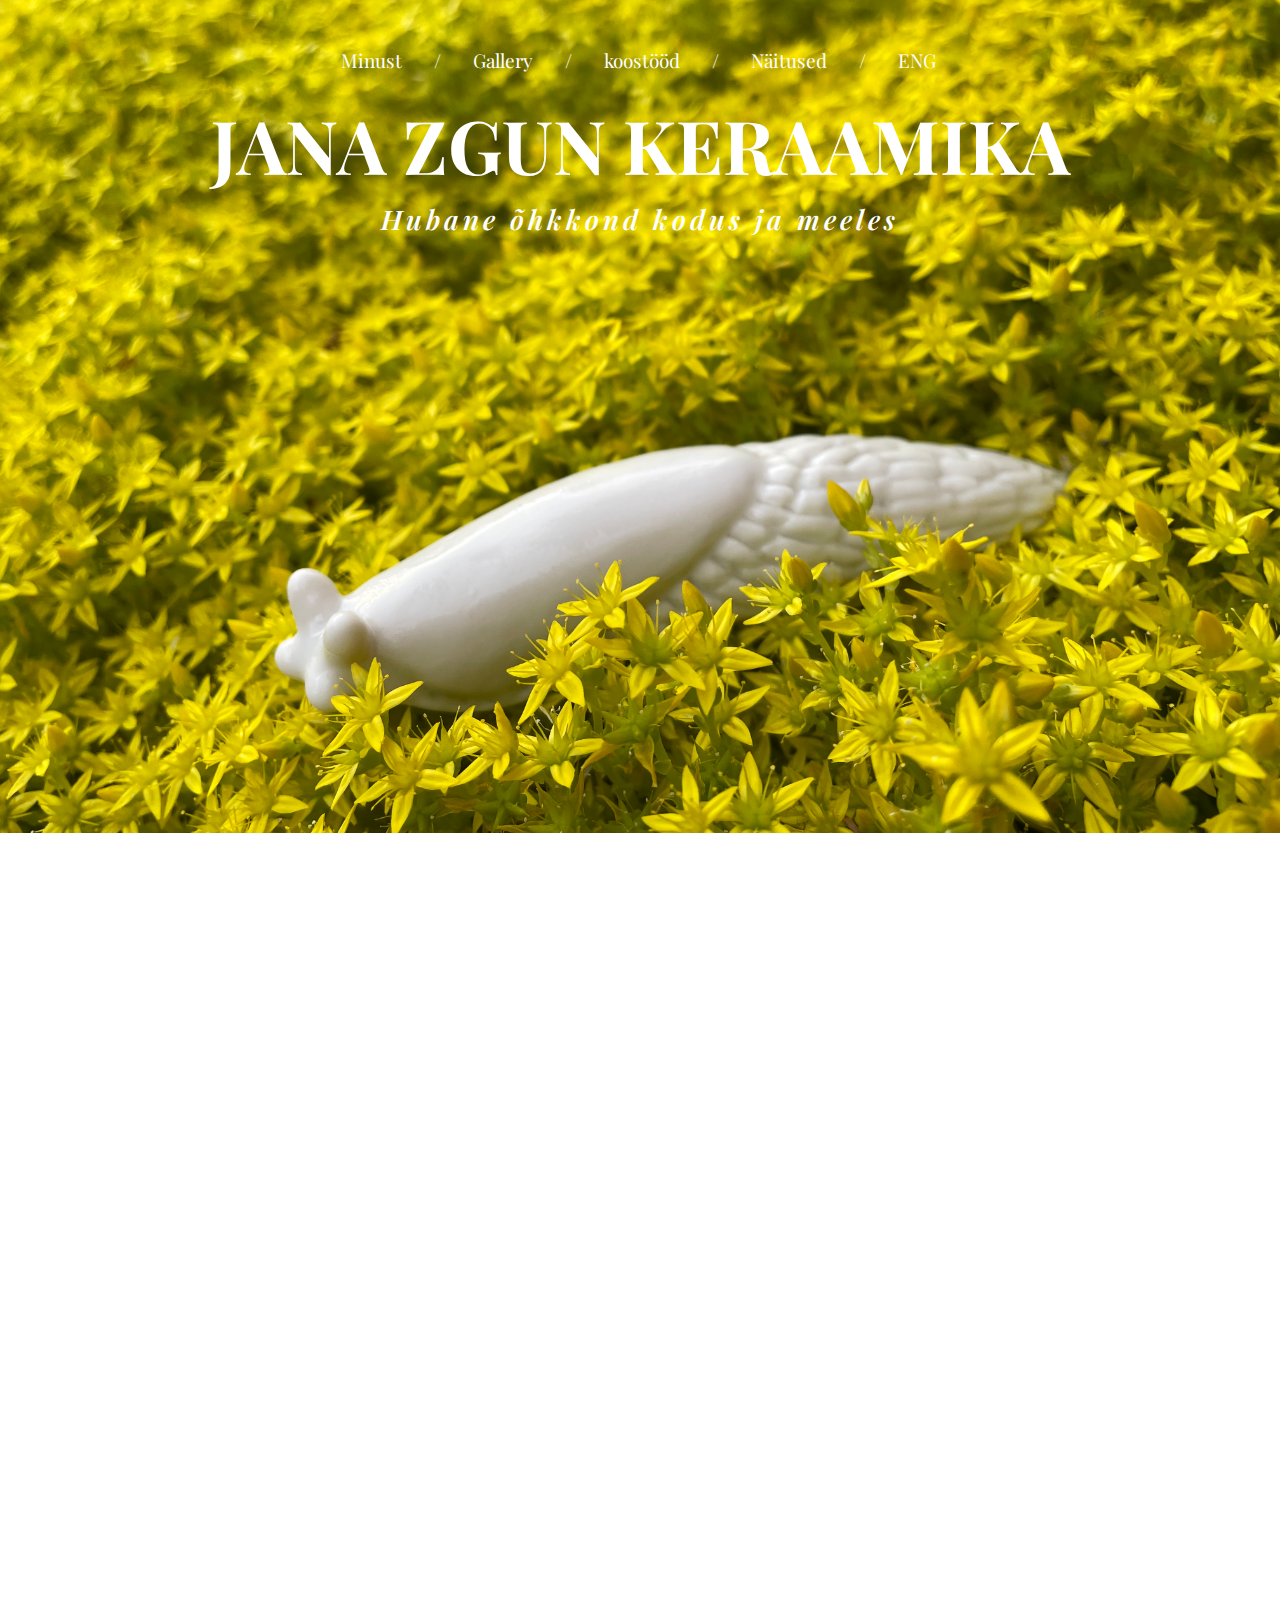
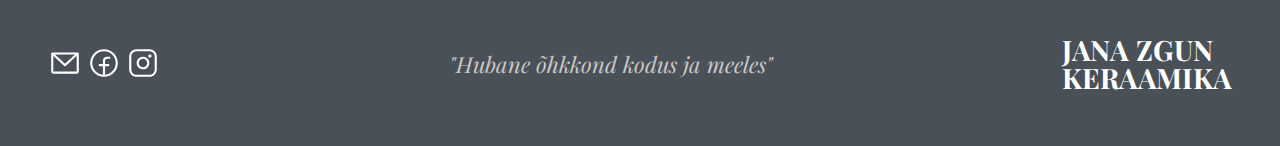
==== est.html @ 468ad450 "Update est.html" ====
<!DOCTYPE html>
<html lang="en">

<head>
    <meta charset="UTF-8">
    <meta name="viewport" content="width=device-width, initial-scale=1.0">
    <link rel="preconnect" href="https://fonts.googleapis.com">
    <link rel="preconnect" href="https://fonts.gstatic.com" crossorigin>
    <link href="https://fonts.googleapis.com/css2?family=Playfair+Display:ital,wght@0,400;0,500;0,600;0,700;0,800;1,400;1,500&display=swap" rel="stylesheet">
    <link rel="stylesheet" href="css/style.css?v1">
    <title>Jana Zgun Ceramics</title>
</head>

<body>
    <div class="wrapper">
        <div class="moving-bg"></div>

        <div class="wrapper__inner">
            <header class="header">
                <nav class="nav">
                    <ul class="nav__list">
                        <li class="nav__item"><a href="#about" class="nav__link">Minust</a></li>
                        <li class="nav__item"><span class="nav__link">/</span></li>
                        <li class="nav__item"><a href="#gallery" class="nav__link">Gallery</a></li>
                        <li class="nav__item"><span class="nav__link">/</span></li>
                        <li class="nav__item"><a href="#collaborations" class="nav__link">koostööd</a></li>
                        <li class="nav__item"><span class="nav__link">/</span></li>
                        <li class="nav__item"><a href="#exhibitions" class="nav__link">Näitused</a></li>
                        <li class="nav__item"><span class="nav__link">/</span></li>
                        <li class="nav__item"><a href="index.html" class="nav__link">ENG</a></li>
                    </ul>
                </nav>
                <div class="navigation__button">
                    <span class="navigation__icon"></span>
                </div>
                <div class="navigation__background">&nbsp;</div>
            </header>
            <section class="hero">
                <div class="hero__body">
                    <h1 class="hero__heading">JANA ZGUN KERAAMIKA</h1>
                    <h2 class="hero__subheading">Hubane õhkkond kodus ja meeles</h2>
                </div>
            </section>
        </div>
    </div>


    <main>
        <section class="about section" id="about">
            <div class="container">
                <div class="about__body">
                    <div class="about__img">
                        <img src="img/me.jpg" alt="me" srcset="">
                    </div>
                    <div class="about__content">
                        <h2 class="about__title">Tere, minu nimi on Jana.</h2>
                        <h3 class="about__subtitle">Mina olen <span>keraamika</span> artist.</h3>
                        <p class="about__text">
                            Ma elan imelises keraamika maailmas. Ma armastan savi kui materjali, sest selles oskan ma ennast väljendada kõige paremini. Täna ei huvita mind mitte ainult tööprotsess või uute oskuste arendamine, vaid ka keraamika ja portselani ajalugu laiemalt. Peaaegu igal riigil meie planeedil on oma keraamika ajalugu - see on ammendamatu teadmiste kogum, millest õppida ja ideid ammutada.
                            <br>
                            <br>
                            Savipakki avades hakkab süda kiiremini lööma, mis on märk sellest, et olen õiges kohas ja teen asja hingega. Mulle meeldib tunnetada erinevate savimasside omadusi, katsuda ja ette kujutada, mida sellest on võimalik teha. Pisiplastika modelleerimiseks saan inspiratsiooni loodusest - väikesed elukad, putukad ja teod, mis elavad lähedal metsas, pakuvad detailirohkuses stiliseerimiseks ja nikerdamiseks mõnusat väljakutset.
                        </p>
                    </div>

                </div>
            </div>
        </section>


        <section class="gallery section" id="gallery">
            <div class="container">
                <div class="gallery__wrapper">
                    <h2 class="gallery__title">Gallery</h2>

                    <div class="image__box--1">
                        <div class="image__wrapper"><img class="img--origin-1" src="img/gallery/1.jpg" alt=""></div>
                        <div class="image__wrapper"><img class="img--origin-2" src="img/gallery/2.jpg" alt=""></div>
                        <div class="image__wrapper"><img class="img--origin-3" src="img/gallery/3.jpg" alt=""></div>
                    </div>

                    <div class="image__box--2">
                        <div class="image__wrapper"><img class="img--origin-4" src="img/gallery/4.jpg" alt=""></div>
                        <div class="image__wrapper"><img class="img--origin-5" src="img/gallery/5.jpg" alt=""></div>
                    </div>

                    <div class="image__box--3">
                        <div class="image__wrapper"><img class="img--origin-6" src="img/gallery/6.jpg" alt=""></div>
                        <div class="image__wrapper"><img class="img--origin-7" src="img/gallery/8.jpg" alt=""></div>
                        <div class="image__wrapper"><img class="img--origin-8" src="img/gallery/7.jpg" alt=""></div>
                    </div>

                </div>
            </div>
        </section>


        <section class="collaborations section" id="collaborations">
            <div class="container">
                <h3 class="collaborations__headline"><span>KUMU</span> Koostöö</h3>
                <p class="collaborations__text">Meie koostöö KUMU-ga sai alguse aastal 2020. Valmistasin suveniirid näitusele “Egiptuse hiilgus. Niiluse oru kunst.”  Peale seda tegin KUMU logoga prossid ja need on populaarsed siiamaani.  Huvitavad ideed sündisid Kadrioru lossi suveniiride poe jaoks. Näiteks “Värvide tants: Soome modernistlik kunst” näitusele valmistasin värvilised ümargulised prossid, ning portselanist prossid inspireeritud Kadrioru lossi barokkinterjöörist.
                </p>
                <div class="collaborations__body">
                    <div class="collaborations__item">
                        <img class="collaborations__img" src="img/collaborations/1.jpg" alt="">
                    </div>
                    <div class="collaborations__item">
                        <img class="collaborations__img" src="img/collaborations/2.jpg" alt="">
                    </div>

                    <div class="collaborations__item">
                        <img class="collaborations__img" src="img/collaborations/3.jpg" alt="">
                    </div>

                    <div class="collaborations__item">
                        <img class="collaborations__img" src="img/collaborations/4.jpg" alt="">
                    </div>
                </div>
            </div>
        </section>




        <section id="exhibitions" class="exhibitions section">
            <div class="container">
                <h2 class="gallery__title">NÄITUSED</h2>
                <ul class="exhibitions__list">
                    <li class="exhibitions__item">EKerL., "Savihall sünd", ARS Keraamikakeskus, Tallinn - 2023</li>
                    <li class="exhibitions__item">EKerL, "Pinge", Disaini- ja arhitektuurigalerii, Tallinn - 2022</li>
                    <li class="exhibitions__item">Ühisnäitus ARS Keraamikakeskuses "Löikus*, Tallinn - 2022</li>
                    <li class="exhibitions__item">EKerL., "50 kannu*, ARS Keraamikakeskus, Tallinn - 2020</li>
                    <li class="exhibitions__item">EKerL, "Punane*, ARS Keraamikakeskus , Tallinn - 2020</li>
                    <li class="exhibitions__item">Ühisnäitus (Vene, Eesti ja Läti kunstnikud) "Savi väljendid", Kullo lastegalerii, Tallinn - 2019</li>
                    <li class="exhibitions__item">EKerL., "100 taldrikud", Maakonnaraamatukogu, Keila - 2018</li>
                    <li class="exhibitions__item">Eesti Kunstiakadeemia MA projektid Tase'17, Noblessneri valukoda, Tallinn - 2017</li>
                    <li class="exhibitions__item">EKerL, ROHELINE AAS 3", Tallinn - 2016</li>
                    <li class="exhibitions__item">*Arhailine , Peterburi riiklik linnaskulptuurimuuseum - 2016</li>
                    <li class="exhibitions__item">EKerL., "Armastus", Maakonnaraamatukogu, Keila - 2015</li>
                    <li class="exhibitions__item">XIII rahvusvaheline näitus *"Klaas ja keraamika maastikus", Klaasimuuseum, Peterburi - 2014</li>
                    <li class="exhibitions__item">EKerL., "Suur vaas", Tart Kunstimuuseum - 2012</li>
                    <li class="exhibitions__item">Eesti Kunstiakadeemia tudengite ühisnäitus, "Mütoloogilised olendid*, Lihula - 2010</li>
                </ul>
            </div>

        </section>



    </main>

    <footer class="footer">
        <div class="container">
            <div class="footer__body">
                <div class="footer__contacts">
                    <ul class="social-links">
                        <li>
                            <a href="mailto:jana.zgun@gmail.com">
                                <svg width="44" height="44" viewBox="0 0 60 60" fill="white" xmlns="http://www.w3.org/2000/svg"><path d="M52.5 11.25H7.5C7.00272 11.25 6.52581 11.4475 6.17417 11.7992C5.82254 12.1508 5.625 12.6277 5.625 13.125V45C5.625 45.9946 6.02009 46.9484 6.72335 47.6516C7.42661 48.3549 8.38044 48.75 9.375 48.75H50.625C51.6196 48.75 52.5734 48.3549 53.2766 47.6516C53.9799 46.9484 54.375 45.9946 54.375 45V13.125C54.375 12.6277 54.1775 12.1508 53.8258 11.7992C53.4742 11.4475 52.9973 11.25 52.5 11.25ZM47.6789 15L30 31.207L12.3211 15H47.6789ZM50.625 45H9.375V17.3883L28.732 35.1328C29.078 35.4504 29.5304 35.6266 30 35.6266C30.4696 35.6266 30.922 35.4504 31.268 35.1328L50.625 17.3883V45Z" fill="white" /></svg>
                            </a>
                        </li>
                        <li>
                            <a target="_blank" href="https://www.facebook.com/jana.zgun">
                                <svg width="44" height="44" viewBox="0 0 60 60" fill="none" xmlns="http://www.w3.org/2000/svg"><path d="M30 5.625C25.1791 5.625 20.4664 7.05457 16.458 9.73293C12.4495 12.4113 9.32533 16.2181 7.48045 20.6721C5.63556 25.126 5.15285 30.027 6.09337 34.7553C7.03388 39.4836 9.35538 43.8268 12.7643 47.2357C16.1732 50.6446 20.5164 52.9661 25.2447 53.9066C29.973 54.8472 34.874 54.3644 39.3279 52.5196C43.7819 50.6747 47.5887 47.5505 50.2671 43.542C52.9454 39.5336 54.375 34.8209 54.375 30C54.3682 23.5374 51.7979 17.3415 47.2282 12.7718C42.6585 8.20209 36.4626 5.63182 30 5.625ZM31.875 50.5383V35.625H37.5C37.9973 35.625 38.4742 35.4275 38.8258 35.0758C39.1775 34.7242 39.375 34.2473 39.375 33.75C39.375 33.2527 39.1775 32.7758 38.8258 32.4242C38.4742 32.0725 37.9973 31.875 37.5 31.875H31.875V26.25C31.875 25.2554 32.2701 24.3016 32.9734 23.5984C33.6766 22.8951 34.6304 22.5 35.625 22.5H39.375C39.8723 22.5 40.3492 22.3025 40.7008 21.9508C41.0525 21.5992 41.25 21.1223 41.25 20.625C41.25 20.1277 41.0525 19.6508 40.7008 19.2992C40.3492 18.9475 39.8723 18.75 39.375 18.75H35.625C33.6359 18.75 31.7282 19.5402 30.3217 20.9467C28.9152 22.3532 28.125 24.2609 28.125 26.25V31.875H22.5C22.0027 31.875 21.5258 32.0725 21.1742 32.4242C20.8226 32.7758 20.625 33.2527 20.625 33.75C20.625 34.2473 20.8226 34.7242 21.1742 35.0758C21.5258 35.4275 22.0027 35.625 22.5 35.625H28.125V50.5383C22.8394 50.0558 17.9432 47.5542 14.4549 43.5538C10.9667 39.5535 9.15487 34.3623 9.39637 29.0602C9.63788 23.7581 11.9141 18.7532 15.7516 15.0865C19.5891 11.4198 24.6924 9.37369 30 9.37369C35.3076 9.37369 40.4109 11.4198 44.2484 15.0865C48.0859 18.7532 50.3621 23.7581 50.6036 29.0602C50.8452 34.3623 49.0333 39.5535 45.5451 43.5538C42.0568 47.5542 37.1606 50.0558 31.875 50.5383Z"fill="white" /></svg>
                            </a>
                        </li>
                        <li>
                            <a target="_blank" href="https://www.instagram.com/ceramicanimalsandplants/">
                                <svg width="44" height="44" viewBox="0 0 60 60" fill="none" xmlns="http://www.w3.org/2000/svg">
                                    <path d="M30 18.75C27.775 18.75 25.5999 19.4098 23.7498 20.646C21.8998 21.8821 20.4578 23.6391 19.6064 25.6948C18.7549 27.7505 18.5321 30.0125 18.9662 32.1948C19.4003 34.3771 20.4717 36.3816 22.045 37.955C23.6184 39.5283 25.6229 40.5998 27.8052 41.0338C29.9875 41.4679 32.2495 41.2451 34.3052 40.3936C36.3609 39.5422 38.1179 38.1002 39.354 36.2502C40.5902 34.4001 41.25 32.225 41.25 30C41.2469 27.0173 40.0606 24.1576 37.9515 22.0485C35.8424 19.9394 32.9827 18.7531 30 18.75ZM30 37.5C28.5166 37.5 27.0666 37.0601 25.8332 36.236C24.5999 35.4119 23.6386 34.2406 23.0709 32.8701C22.5032 31.4997 22.3547 29.9917 22.6441 28.5368C22.9335 27.082 23.6478 25.7456 24.6967 24.6967C25.7456 23.6478 27.082 22.9335 28.5368 22.6441C29.9917 22.3547 31.4997 22.5032 32.8701 23.0709C34.2406 23.6386 35.4119 24.5999 36.236 25.8332C37.0601 27.0666 37.5 28.5166 37.5 30C37.5 31.9891 36.7098 33.8968 35.3033 35.3033C33.8968 36.7098 31.9891 37.5 30 37.5ZM41.25 5.625H18.75C15.2702 5.62872 11.9339 7.01273 9.47334 9.47334C7.01273 11.9339 5.62872 15.2702 5.625 18.75V41.25C5.62872 44.7298 7.01273 48.0661 9.47334 50.5267C11.9339 52.9873 15.2702 54.3713 18.75 54.375H41.25C44.7298 54.3713 48.0661 52.9873 50.5267 50.5267C52.9873 48.0661 54.3713 44.7298 54.375 41.25V18.75C54.3713 15.2702 52.9873 11.9339 50.5267 9.47334C48.0661 7.01273 44.7298 5.62872 41.25 5.625ZM50.625 41.25C50.625 43.7364 49.6373 46.121 47.8791 47.8791C46.121 49.6373 43.7364 50.625 41.25 50.625H18.75C16.2636 50.625 13.879 49.6373 12.1209 47.8791C10.3627 46.121 9.375 43.7364 9.375 41.25V18.75C9.375 16.2636 10.3627 13.879 12.1209 12.1209C13.879 10.3627 16.2636 9.375 18.75 9.375H41.25C43.7364 9.375 46.121 10.3627 47.8791 12.1209C49.6373 13.879 50.625 16.2636 50.625 18.75V41.25ZM45 17.8125C45 18.3688 44.835 18.9125 44.526 19.375C44.217 19.8376 43.7777 20.198 43.2638 20.4109C42.7499 20.6238 42.1844 20.6795 41.6388 20.571C41.0932 20.4624 40.5921 20.1946 40.1988 19.8012C39.8054 19.4079 39.5376 18.9068 39.429 18.3612C39.3205 17.8156 39.3762 17.2501 39.5891 16.7362C39.802 16.2223 40.1624 15.783 40.625 15.474C41.0875 15.1649 41.6312 15 42.1875 15C42.9334 15 43.6488 15.2963 44.1762 15.8238C44.7037 16.3512 45 17.0666 45 17.8125Z" fill="white" />
                                </svg>
                            </a>
                        </li>
                    </ul>
                </div>
                <h2 class="footer__title">"Hubane õhkkond kodus ja meeles"</h2>
                <h2 class="footer__subheader">JANA ZGUN<br>KERAAMIKA</h2>
            </div>
        </div>
    </footer>

    <script src="script.js"></script>
</body>

</html>
---- css/style.css ----
/**************************/
/* GENERAL STYLES */
/**************************/
* {
    margin: 0;
    padding: 0;
    box-sizing: border-box;
}

html {
    scroll-behavior: smooth;
    overflow-x: hidden;
}

body {
    font-family: 'Playfair Display', serif;
    line-height: 1;
    font-weight: 400;
    color: #343A40;
    overflow-x: hidden;
}

a {
    text-decoration: none;
    color: inherit;
}

li {
    list-style: none;
}

.container {
    max-width: 1440px;
    margin: 0 auto;
    padding: 0 48px;
}

/* for reveal effect */
.section {
    transition: transform 1s, opacity 1s;
}

.section--hidden {
    opacity: 0;
    transform: translateY(100px);
}


/**************************/
/* SECTION HEADER */
/**************************/
.wrapper {
    position: relative;
    margin: 0 auto;
    top: 0;
    left: 0;
    padding-top: 10px;
    padding-bottom: 600px;
    max-width: 1920px;
    overflow: hidden;
    z-index: 1;
}

/* animation background */
.moving-bg {
    position: absolute;
    left: 0;
    top: 0;
    width: 100%;
    height: 100%;
    background-image: url('../img/yellow_bg.jpeg');
    background-repeat: no-repeat;
    background-size: cover;
    background-position: center;
    -webkit-animation: kenburns-top-right ease-out both;
    animation: kenburns-top-right ease-out both;
    animation-duration: 10s;
    animation-iteration-count: infinite;
    animation-direction: alternate;
    z-index: 2;
}

@keyframes kenburns-top-right {
    0% {
        transform: scale(1) translate(0, 0);
        transform-origin: left;
    }
    100% {
        transform: scale(1.25) translate(20px, -15px);
        transform-origin: right;
    }
}
.header {
    display: flex;
    justify-content: center;
    align-items: center;
    padding: 0 48px;
}
.nav {
    z-index: 10;
    margin-top: 38px;
}
.nav__list {
    display: flex;
    gap: 32px;
}
.nav__link{
    position: relative;
    display: inline-block;
    line-height: 1.3;
    font-size: 19px;
    color: #fff;
    border-bottom: 1px solid transparent;
    transition: all 0.5s ease-in;
}
 
.nav__link:after {
    content: "";
    display: block;
    position: absolute;
    left: 0;
    width: 0;
    height: 1px;
    background-color: #fff;
    transition: width 0.3s ease-out;
}
.nav__link:hover:after,
.nav__link:focus:after {
    width: 100%;
}
.hero {
    z-index: 10;
    margin-top: 34px;
    display: flex;
    flex-direction: column;
    align-items: center;
    justify-content: center;
}
.hero__body {
    z-index: 3;
}
.hero__heading {
    text-align: center;
    margin-top: 0;
    font-size: 74px;
    font-weight: 700;
    color: #fff;
    z-index: 3;
}
.hero__subheading {
    z-index: 3;
    font-size: 27px;
    margin-top: 24px;
    font-style: italic;
    font-weight: 600;
    letter-spacing: 4px;
    text-align: center;
    color: #fff;
}


/**************************/
/* SECTION ABOUT */
/**************************/
.about {
    padding-top: 198px;
    padding-bottom: 128px;
}
.about__body {
    display: flex;
    gap: 30px;
}
.about__content {
    flex-basis: 50%;
    position: relative;
    display: flex;
    flex-direction: column;
    justify-content: center;
}
.about__title {
    line-height: 1.3;
    font-size: 37px;
    font-weight: 400;
}
.about__subtitle {
    margin-top: 8px;
    line-height: 1.3;
    font-size: 24px;
    font-weight: 400;
}
.about__subtitle span {
    color: #881600;
    font-style: italic;
}
.about__text {
    margin-top: 30px;
    /* auto? */
    font-size: 14px;
    line-height: 1.4;
}
.about__text span {
    color: #881600;
}
.about__img {
    flex-basis: 40%;
    position: relative;
}
.about__img img {
    width: 100%;
}



/**************************/
/* SECTION GALLERY */
/**************************/
.gallery {
    padding-top: 64px;
}
.image__wrapper {
    margin: 8px;
    overflow: hidden;
    box-shadow: 5px 5px 20px rgb(0, 0, 0, 0.3);
    border-radius: 10px;
}
.gallery__title {
    font-size: 37px;
    font-weight: 400;
    text-align: center;
    margin-bottom: 84px;
}
.image__box--1 {
    display: grid;
    grid-template-columns: 1fr 2fr 1fr;
}
.image__box--2 {
    display: grid;
    grid-template-columns: 1fr 1fr;
}
.image__box--3 {
    display: grid;
    grid-template-columns: 30% 40% 30%;
}
.gallery img {
    display: block;
    width: 100%;
    height: 100%;
    object-fit: cover;
    transition: all 0.9s;
}
.gallery img:hover {
    transform-origin: center;
    transform: scale(1.3);
} 


/**************************/
/* SECTION COLLABORATIONS */
/**************************/
.collaborations {
    padding: 80px 0;
    margin-top: 124px;
    background-color: #f5f3ee;
}
.collaborations__headline {
    font-size: 24px;
    padding: 20px;
    font-weight: 400;
}
.collaborations__headline span {
    color: #881600;

}
.collaborations__text {
    width: 70%;
    line-height: 1.6;
    margin-top: 32px;
    padding: 0 20px;
    font-size: 16px;
}
.collaborations__text span {
    color: #881600;
}
.collaborations__body {
    margin-top: 48px;
    align-items: center;
    display: grid;
    gap: 16px;
    grid-auto-flow: column;
    overflow-x: scroll;
    overflow-y: hidden;
}
.collaborations__item {
    width: fit-content;
    height: 420px;
    justify-content: space-evenly;
}
.collaborations__img {
    cursor: grab;
    height: 100%;
    object-fit: cover;
    transition: all 0.7s;
    filter: grayscale(100%);
}
.collaborations__img:hover {
    filter: grayscale(0%)
}



/**************************/
/* SECTION IMPORTANT */
/**************************/
.important {
    min-height: 590px;
    background-image: linear-gradient(rgba(0, 0, 0, 0.5), rgba(0, 0, 0, 0.5)), url("../img/important.jpg");
    background-position: center;
    background-size: cover;
    padding: 10px 100px;
    display: flex;
    align-items: center;
    justify-content: center;
    display: none;
}
.important__text {
    color: #FFF;
    font-family: Playfair Display;
    font-size: 24px;
    font-style: italic;
    line-height: 1.5;
    font-weight: 400;
}


/**************************/
/* SECTION EXHIBITION */
/**************************/
.exhibitions {
    padding: 124px 0;
}
.gallery__title {
    font-size: 37px;
    margin-bottom: 44px;
}
.exhibitions__list {
    text-align: center;
}
.exhibitions__item {
    font-size: 18px;
    padding: 10px;
}



/**************************/
/* SECTION FOOTER */
/**************************/
.footer {
    padding: 54px 0;
    background-color: #495057;
}
.footer__body {
    display: flex;
    align-items: center;
    justify-content: space-between;
    gap: 30px;
}
.footer__contacts-title {
    color: #fff;
    text-align: center;
    font-size: 24px;
    /* font-style: italic; */
}
.social-links {
    display: flex;
    gap: 5px;
}
.footer__title {
    text-align: center;
    color: #cac8c8; 
    font-family: 'Playfair Display', serif;
    font-style: italic;
    font-weight: 100;
    font-size: 22px;
}
.footer__subheader {
    color: #fff;
    font-size: 28px;
}
svg {
    width: 34px;
    transition: all 1s;
}
svg:hover {
    transform: scale(1.2);
}


/**************************/
/* MEDIA */
/**************************/
@media screen and (max-width: 1300px) {
    .about__body {
        align-items: center;
    }
    .about__title {
        font-size: 36px;
    }
    .about__subtitle {
        font-size: 18px;
    }
}

@media screen and (max-width: 1000px) {
    .wrapper {
        padding-bottom: 500px;
    }
    .nav__link {
        font-size: 16px;
    }
    .hero__heading {
        font-size: 64px;
    }
    .hero__subheading {
        font-size: 24px;
    }
    .about {
        padding-top: 96px;
        padding-bottom: 48px;
    }
    .about__body {
        gap: 44px;
        flex-direction: column-reverse;
    }
    .about__img {
        width: 100%;
    }
    .gallery__title {
        font-size: 44px;
    }
    .collaborations__img {
        filter: grayscale(0%);
    }
}

@media screen and (max-width: 820px) {
    .moving-bg {
        background-image: url('../img/yellow_bg_mobile.jpg');
    }

    .wrapper {
        padding-bottom: 400px;
    }

    .container {
        padding: 0 20px;
    }

    .gallery__title {
        margin-bottom: 80px;
    }

    .collaborations__text {
        width: 100%;
    }

}

@media screen and (max-width: 630px) {
    .hero {
        margin-top: 0;
    }
    .hero__heading {
        margin-top: 136px;
        font-size: 46px;
    }
    .gallery__title {
        font-size: 30px;
        margin-bottom: 44px;
    }
    .nav__link {
        font-size: 14px;
    }
    .hero__subheading {
        padding: 0 30px;
        font-size: 20px;
    }
    .footer__body {
        flex-direction: column-reverse;
    }
    .image__box--1,
    .image__box--2,
    .image__box--3 {
        grid-template-columns: 1fr;
    }

    /* Mobile navigation */
    .navigation__background {
        height: 40px;
        width: 40px;
        border-radius: 50%;
        position: fixed;
        z-index: 10;
        top: 20px;
        right: 20px;
        background-image: radial-gradient(rgb(255, 255, 255), rgb(221, 221, 221));
        transition: transform .8s cubic-bezier(0.83, 0, 0.17, 1);
    }
    .navigation__background--toggle {
        transform: scale(80);
    }
    .nav {
        opacity: 0;
        transform: translateX(-100%);
        position: fixed;
        top: 0;
        left: 0;
        z-index: 20;
        height: 100vh;
        width: 100%;
        margin-top: 0;
        transition: all 0.3s 0.3s;
    }
    .nav__list {
        position: relative;
        z-index: 1000;
        padding: 84px 0;
        flex-direction: column;
        justify-content: center;
        align-items: center;
    }
    .nav__link {
        z-index: 10000;
        position: relative;
        z-index: 30;
        font-size: 24px;
        color: #333;
    }
    .nav__item {
        position: relative;
        z-index: 300;
    }
    .nav__item span {
        display: none;
    }
    .navigation__button {
        display: flex;
        align-items: center;
        justify-content: center;
        position: fixed;
        background-color: rgba(255, 255, 255, 0.9);
        height: 40px;
        width: 40px;
        top: 20px;
        right: 20px;
        border-radius: 50%;
        z-index: 200;
        box-shadow: 0 10px 30px rgba(0, 0, 0, 0.4);
    }
    /* NAVIGATION ICON */
    .navigation__button {
        text-align: center;
        cursor: pointer;
    }
    .navigation__icon {
        position: relative;
    }
    .navigation__icon,
    .navigation__icon::after,
    .navigation__icon::before {
        width: 20px;
        height: 1px;
        background-color: #333;
        display: inline-block;
    }
    .navigation__icon::after,
    .navigation__icon::before {
        content: "";
        position: absolute;
        left: 0;
        transition: all .3s;
    }
    .navigation__icon::before {
        top: -6px;
    }
    .navigation__icon::after {
        top: 6px;
    }
    /* navigation btn toggle */
    .navigation__button.navigation__button--toggle .navigation__icon {
        background-color: transparent;
    }
    .navigation__button.navigation__button--toggle .navigation__icon::before {
        top: 0;
        transform: rotate(135deg);
    }
    .navigation__button.navigation__button--toggle .navigation__icon::after {
        top: 0;
        transform: rotate(-135deg);
    }
    .nav--open {
        transform: translateX(0);
        opacity: 1;
    }

}
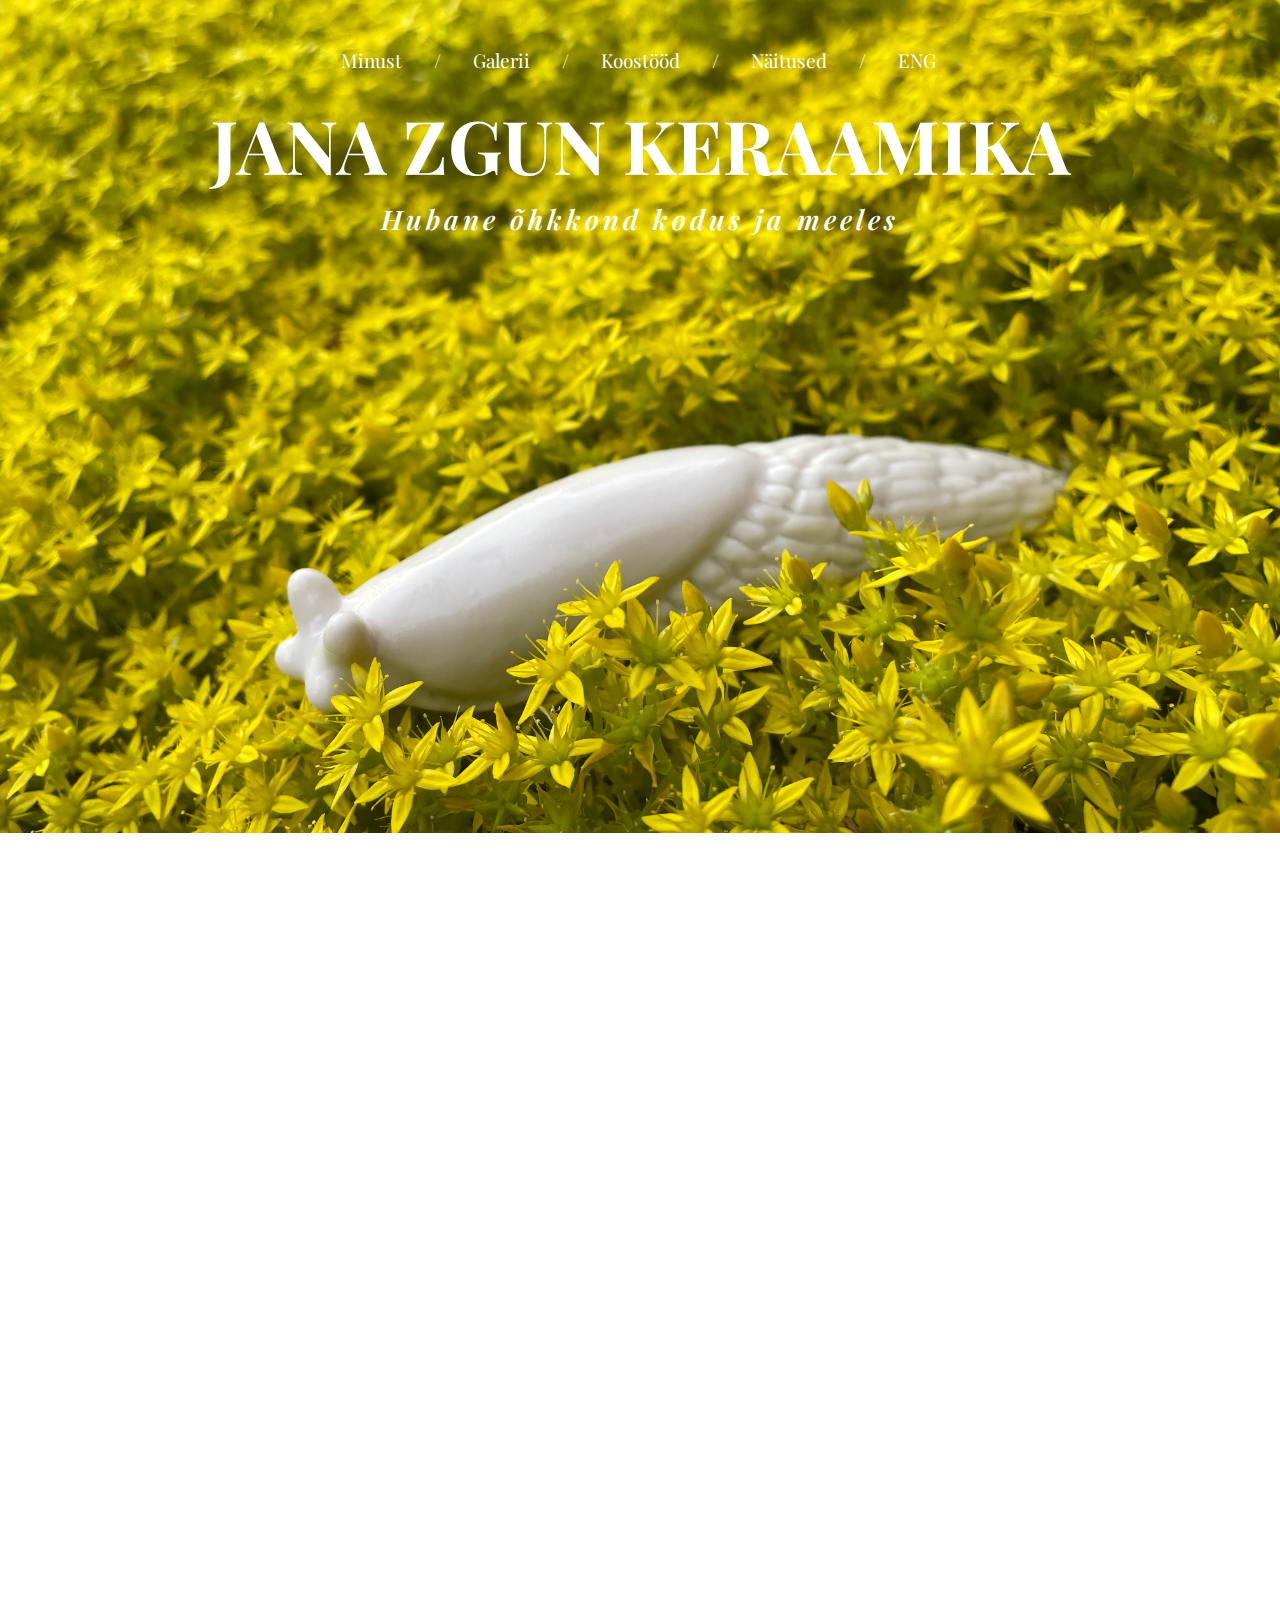
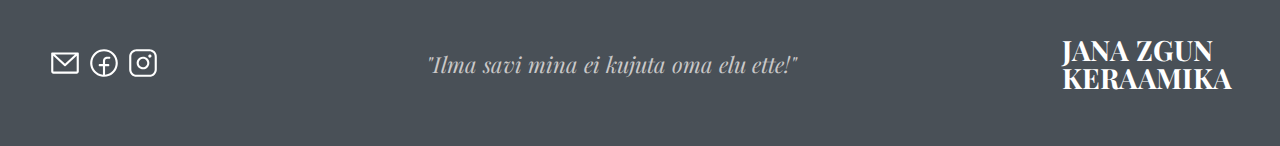
==== commit 4c83c744: "Update est.html" ====
--- a/est.html
+++ b/est.html
@@ -21,9 +21,9 @@
                     <ul class="nav__list">
                         <li class="nav__item"><a href="#about" class="nav__link">Minust</a></li>
                         <li class="nav__item"><span class="nav__link">/</span></li>
-                        <li class="nav__item"><a href="#gallery" class="nav__link">Gallery</a></li>
+                        <li class="nav__item"><a href="#gallery" class="nav__link">Galerii</a></li>
                         <li class="nav__item"><span class="nav__link">/</span></li>
-                        <li class="nav__item"><a href="#collaborations" class="nav__link">koostööd</a></li>
+                        <li class="nav__item"><a href="#collaborations" class="nav__link">Koostööd</a></li>
                         <li class="nav__item"><span class="nav__link">/</span></li>
                         <li class="nav__item"><a href="#exhibitions" class="nav__link">Näitused</a></li>
                         <li class="nav__item"><span class="nav__link">/</span></li>
@@ -54,9 +54,9 @@
                     </div>
                     <div class="about__content">
                         <h2 class="about__title">Tere, minu nimi on Jana.</h2>
-                        <h3 class="about__subtitle">Mina olen <span>keraamika</span> artist.</h3>
+                        <h3 class="about__subtitle">Mina olen kunstnik <span>keraamik.</span></h3>
                         <p class="about__text">
-                            Ma elan imelises keraamika maailmas. Ma armastan savi kui materjali, sest selles oskan ma ennast väljendada kõige paremini. Täna ei huvita mind mitte ainult tööprotsess või uute oskuste arendamine, vaid ka keraamika ja portselani ajalugu laiemalt. Peaaegu igal riigil meie planeedil on oma keraamika ajalugu - see on ammendamatu teadmiste kogum, millest õppida ja ideid ammutada.
+                            Ma elan imelises <span>keraamika maailmas</span>. Ma armastan savi kui materjali, sest selles oskan ma ennast väljendada kõige paremini. Täna ei huvita mind mitte ainult tööprotsess või uute oskuste arendamine, vaid ka keraamika ja portselani ajalugu laiemalt. Peaaegu igal riigil meie planeedil on oma keraamika ajalugu - see on ammendamatu teadmiste kogum, millest õppida ja ideid ammutada.
                             <br>
                             <br>
                             Savipakki avades hakkab süda kiiremini lööma, mis on märk sellest, et olen õiges kohas ja teen asja hingega. Mulle meeldib tunnetada erinevate savimasside omadusi, katsuda ja ette kujutada, mida sellest on võimalik teha. Pisiplastika modelleerimiseks saan inspiratsiooni loodusest - väikesed elukad, putukad ja teod, mis elavad lähedal metsas, pakuvad detailirohkuses stiliseerimiseks ja nikerdamiseks mõnusat väljakutset.
@@ -71,7 +71,7 @@
         <section class="gallery section" id="gallery">
             <div class="container">
                 <div class="gallery__wrapper">
-                    <h2 class="gallery__title">Gallery</h2>
+                    <h2 class="gallery__title">Galerii</h2>
 
                     <div class="image__box--1">
                         <div class="image__wrapper"><img class="img--origin-1" src="img/gallery/1.jpg" alt=""></div>
@@ -97,7 +97,7 @@
 
         <section class="collaborations section" id="collaborations">
             <div class="container">
-                <h3 class="collaborations__headline"><span>KUMU</span> Koostöö</h3>
+                <h3 class="collaborations__headline"><span>KUMU</span></h3>
                 <p class="collaborations__text">Meie koostöö KUMU-ga sai alguse aastal 2020. Valmistasin suveniirid näitusele “Egiptuse hiilgus. Niiluse oru kunst.”  Peale seda tegin KUMU logoga prossid ja need on populaarsed siiamaani.  Huvitavad ideed sündisid Kadrioru lossi suveniiride poe jaoks. Näiteks “Värvide tants: Soome modernistlik kunst” näitusele valmistasin värvilised ümargulised prossid, ning portselanist prossid inspireeritud Kadrioru lossi barokkinterjöörist.
                 </p>
                 <div class="collaborations__body">
@@ -173,7 +173,7 @@
                         </li>
                     </ul>
                 </div>
-                <h2 class="footer__title">"Hubane õhkkond kodus ja meeles"</h2>
+                <h2 class="footer__title">"Ilma savi mina ei kujuta oma elu ette!"</h2>
                 <h2 class="footer__subheader">JANA ZGUN<br>KERAAMIKA</h2>
             </div>
         </div>
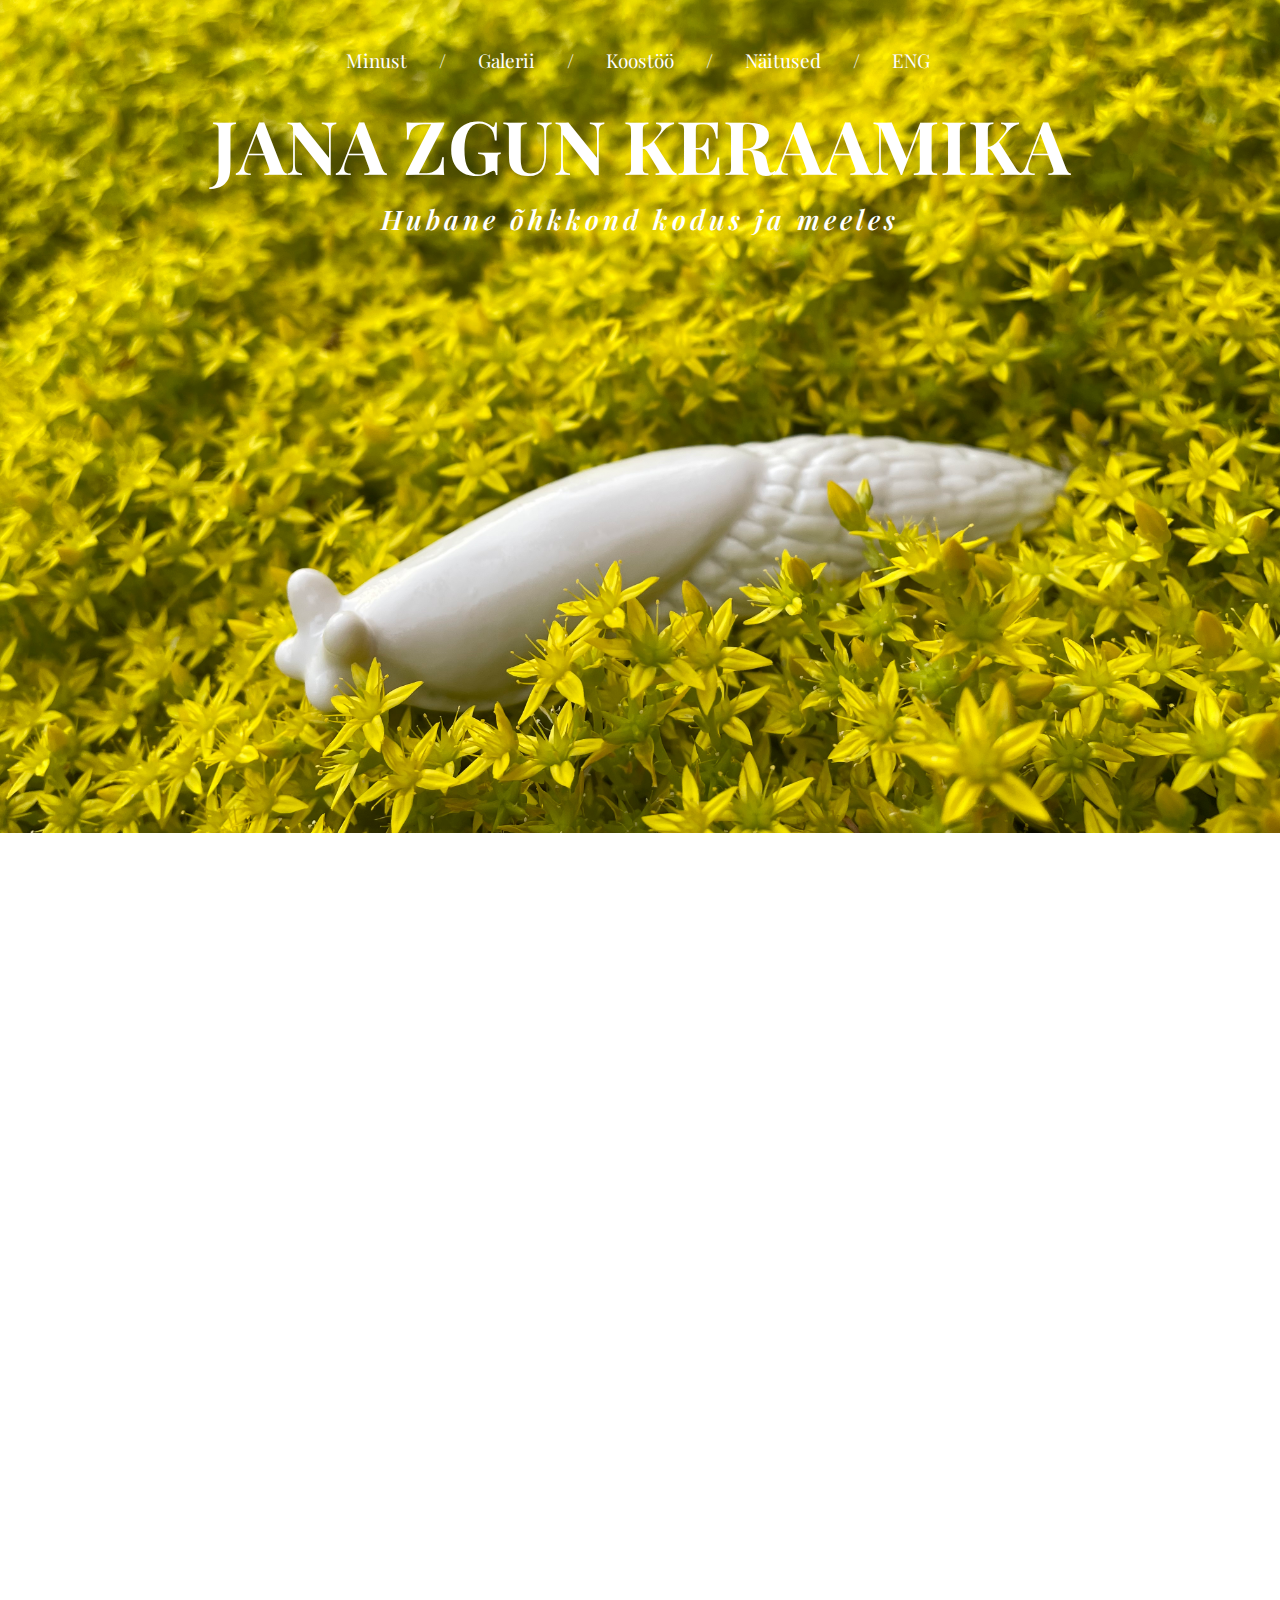
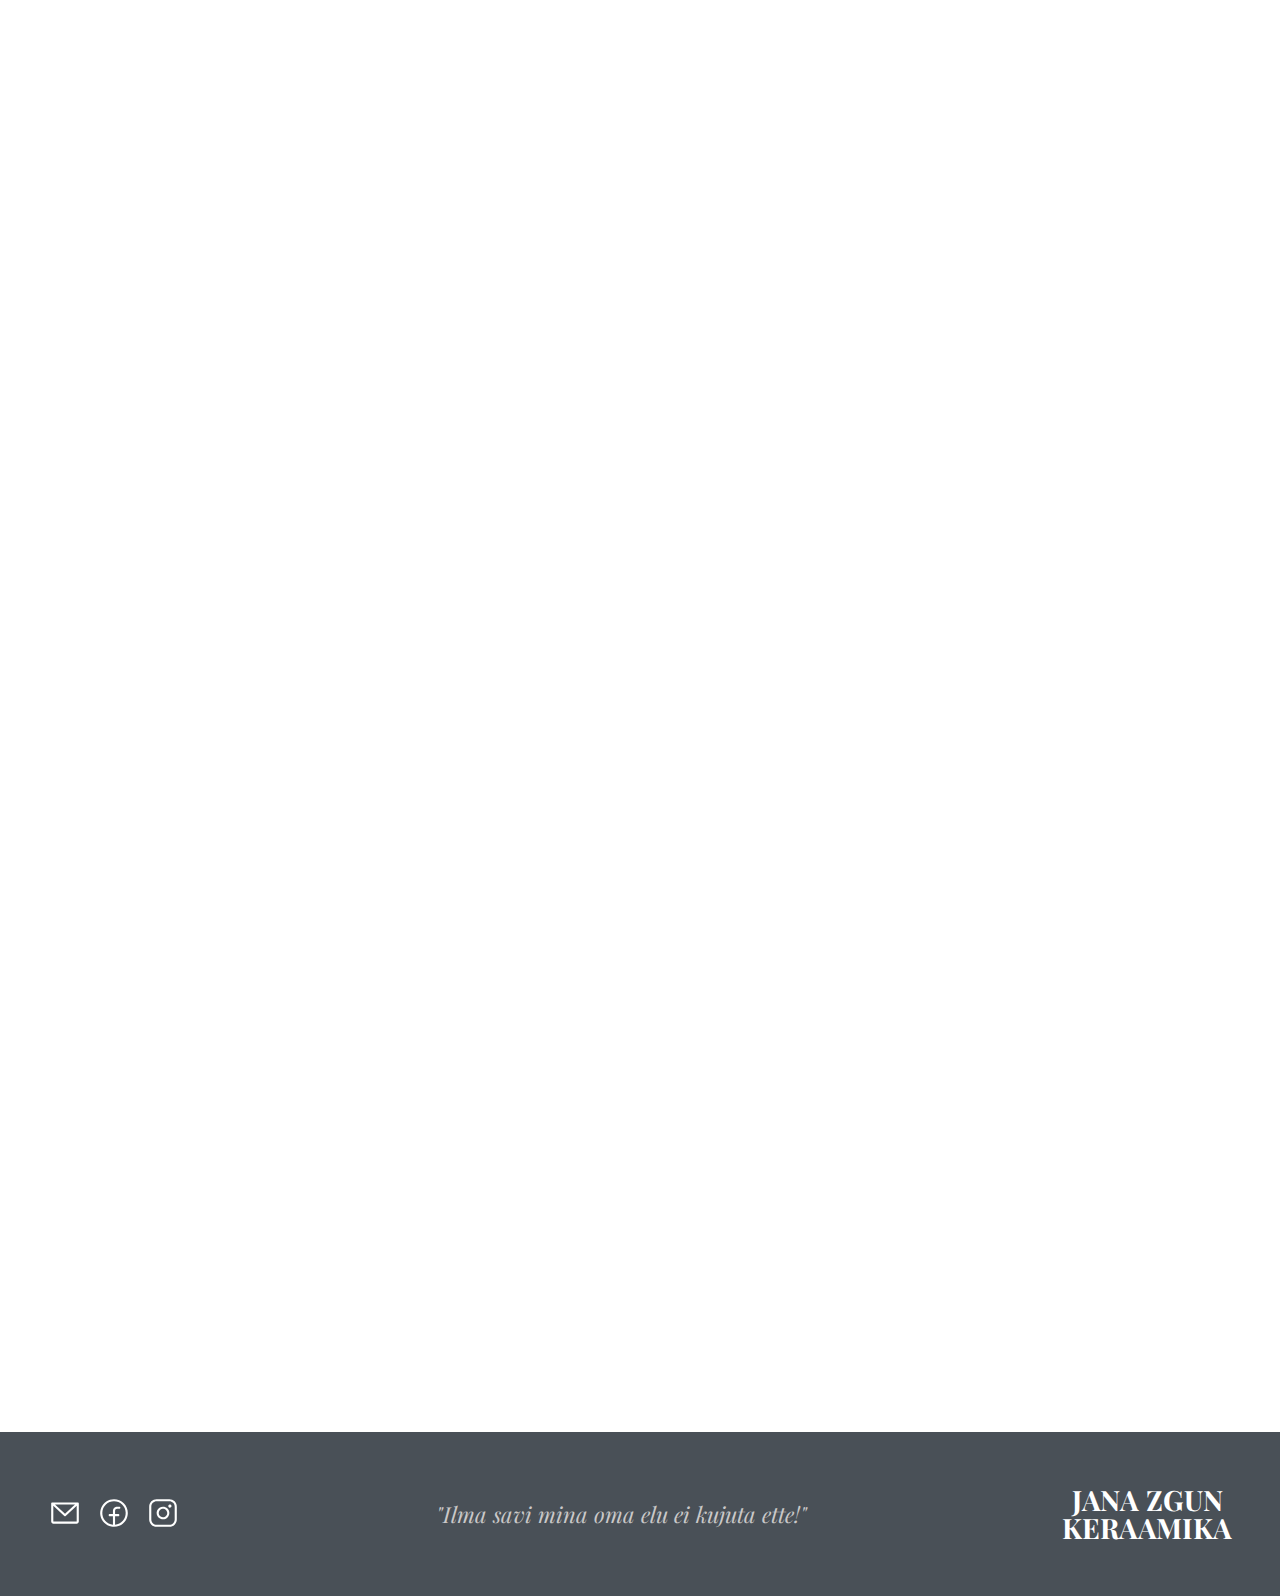
==== commit ebb41bc7: "img" ====
--- a/est.html
+++ b/est.html
@@ -23,7 +23,7 @@
                         <li class="nav__item"><span class="nav__link">/</span></li>
                         <li class="nav__item"><a href="#gallery" class="nav__link">Galerii</a></li>
                         <li class="nav__item"><span class="nav__link">/</span></li>
-                        <li class="nav__item"><a href="#collaborations" class="nav__link">Koostööd</a></li>
+                        <li class="nav__item"><a href="#collaborations" class="nav__link">Koostöö</a></li>
                         <li class="nav__item"><span class="nav__link">/</span></li>
                         <li class="nav__item"><a href="#exhibitions" class="nav__link">Näitused</a></li>
                         <li class="nav__item"><span class="nav__link">/</span></li>
@@ -54,7 +54,7 @@
                     </div>
                     <div class="about__content">
                         <h2 class="about__title">Tere, minu nimi on Jana.</h2>
-                        <h3 class="about__subtitle">Mina olen kunstnik <span>keraamik.</span></h3>
+                        <h3 class="about__subtitle">Olen eesti <span>keraamik.</span></h3>
                         <p class="about__text">
                             Ma elan imelises <span>keraamika maailmas</span>. Ma armastan savi kui materjali, sest selles oskan ma ennast väljendada kõige paremini. Täna ei huvita mind mitte ainult tööprotsess või uute oskuste arendamine, vaid ka keraamika ja portselani ajalugu laiemalt. Peaaegu igal riigil meie planeedil on oma keraamika ajalugu - see on ammendamatu teadmiste kogum, millest õppida ja ideid ammutada.
                             <br>
@@ -97,7 +97,7 @@
 
         <section class="collaborations section" id="collaborations">
             <div class="container">
-                <h3 class="collaborations__headline"><span>KUMU</span></h3>
+                <h3 class="collaborations__headline"><span>KUMU Koostöö</span></h3>
                 <p class="collaborations__text">Meie koostöö KUMU-ga sai alguse aastal 2020. Valmistasin suveniirid näitusele “Egiptuse hiilgus. Niiluse oru kunst.”  Peale seda tegin KUMU logoga prossid ja need on populaarsed siiamaani.  Huvitavad ideed sündisid Kadrioru lossi suveniiride poe jaoks. Näiteks “Värvide tants: Soome modernistlik kunst” näitusele valmistasin värvilised ümargulised prossid, ning portselanist prossid inspireeritud Kadrioru lossi barokkinterjöörist.
                 </p>
                 <div class="collaborations__body">
@@ -173,7 +173,7 @@
                         </li>
                     </ul>
                 </div>
-                <h2 class="footer__title">"Ilma savi mina ei kujuta oma elu ette!"</h2>
+                <h2 class="footer__title">"Ilma savi mina oma elu ei kujuta ette!"</h2>
                 <h2 class="footer__subheader">JANA ZGUN<br>KERAAMIKA</h2>
             </div>
         </div>
--- a/css/style.css
+++ b/css/style.css
@@ -292,7 +292,7 @@
 }
 .collaborations__item {
     width: fit-content;
-    height: 420px;
+    height: 270px;
     justify-content: space-evenly;
 }
 .collaborations__img {
@@ -373,7 +373,7 @@
 }
 .social-links {
     display: flex;
-    gap: 5px;
+    gap: 15px;
 }
 .footer__title {
     text-align: center;
@@ -384,6 +384,7 @@
     font-size: 22px;
 }
 .footer__subheader {
+    text-align: center;
     color: #fff;
     font-size: 28px;
 }
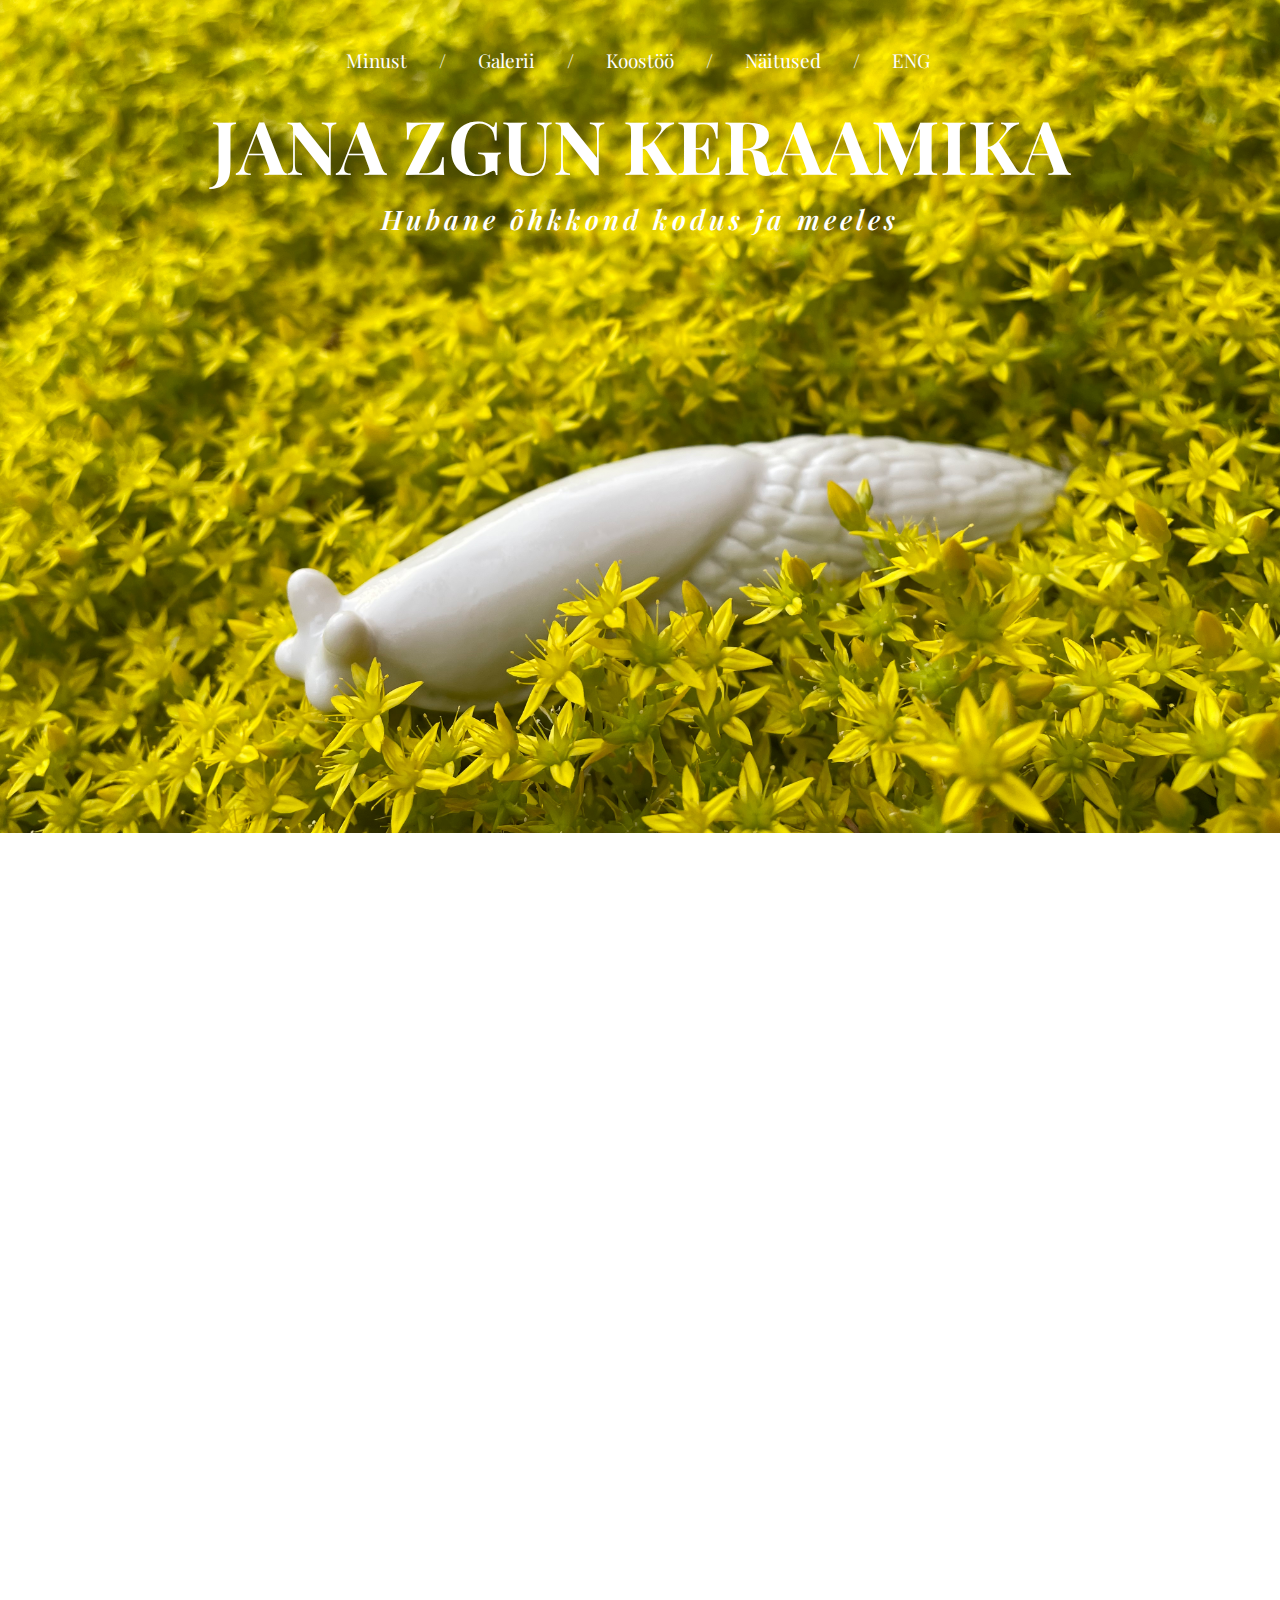
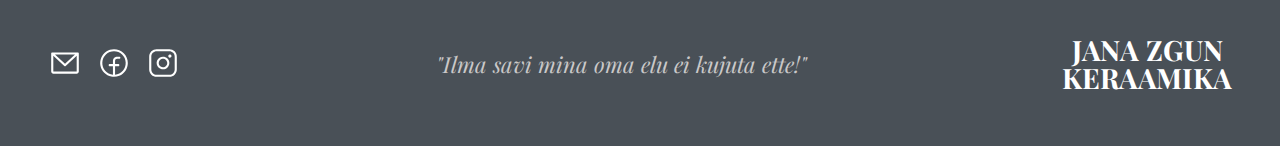
==== commit 69774d1e: "s" ====
--- a/est.html
+++ b/est.html
@@ -7,7 +7,7 @@
     <link rel="preconnect" href="https://fonts.googleapis.com">
     <link rel="preconnect" href="https://fonts.gstatic.com" crossorigin>
     <link href="https://fonts.googleapis.com/css2?family=Playfair+Display:ital,wght@0,400;0,500;0,600;0,700;0,800;1,400;1,500&display=swap" rel="stylesheet">
-    <link rel="stylesheet" href="css/style.css?v1">
+    <link rel="stylesheet" href="css/style.css?v2">
     <title>Jana Zgun Ceramics</title>
 </head>
 
--- a/css/style.css
+++ b/css/style.css
@@ -292,7 +292,7 @@
 }
 .collaborations__item {
     width: fit-content;
-    height: 270px;
+    height: 420px;
     justify-content: space-evenly;
 }
 .collaborations__img {
@@ -463,6 +463,9 @@
 
     .collaborations__text {
         width: 100%;
+    }
+    .collaborations__item {
+        height: 240px;
     }
 
 }
